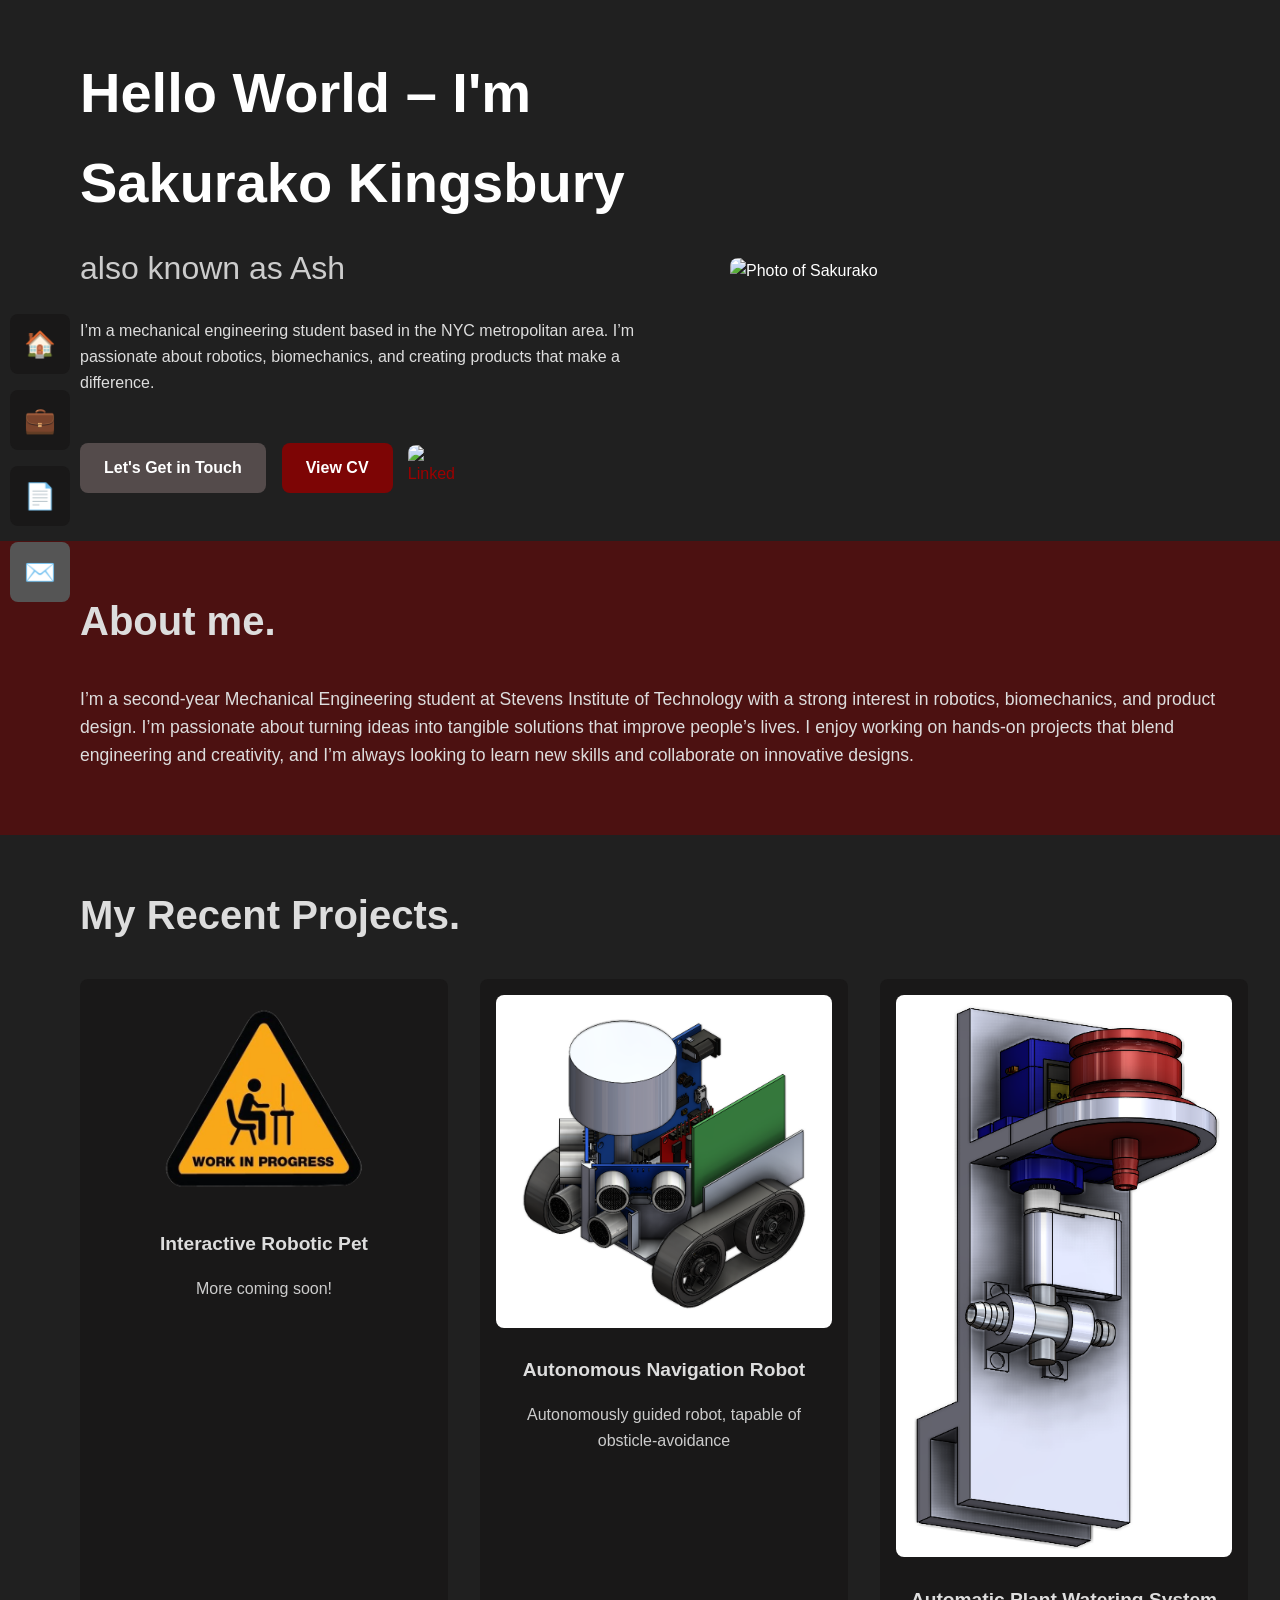
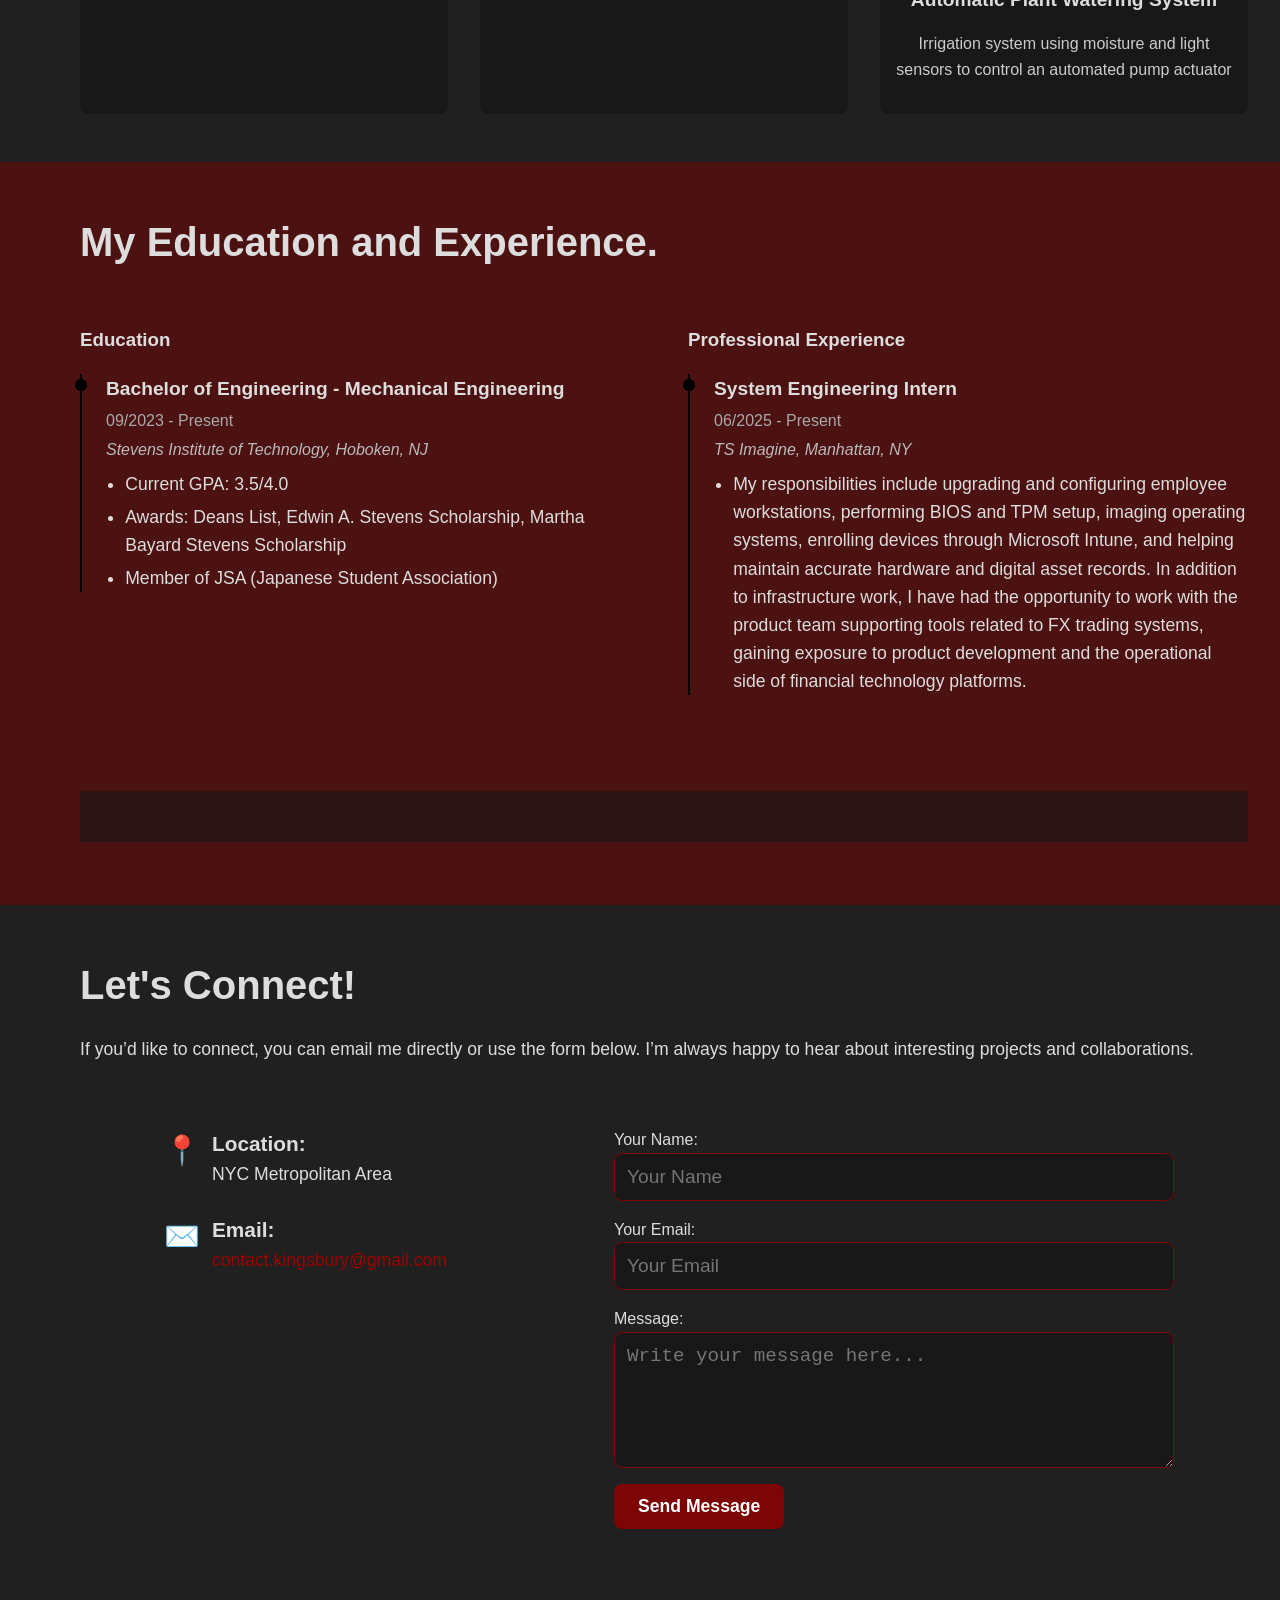
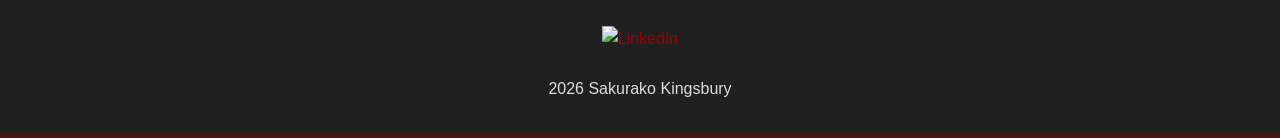
==== main.html @ f9662990 "Rename main to main.html" ====
<!DOCTYPE html>
<html lang="en">
<head>
  <meta charset="UTF-8" />
  <meta name="viewport" content="width=device-width, initial-scale=1.0"/>
  <title>Sakurako Kingsbury | Portfolio</title>
  <meta name="description" content="Sakurako Kingsbury - Mechanical Engineering Student Portfolio. Projects, Resume, and Contact.">
  <link href="https://fonts.googleapis.com/css2?family=Lato:wght@400;700&display=swap" rel="stylesheet">
  <link rel="stylesheet" href="style.css" />
  <link rel="icon" type="image/png" href="images/favicon.png">
</head>
<body>
  
<button class="hamburger" id="hamburger">&#9776;</button>
<nav class="sidebar" id="sidebar">
  <ul>
    <li><a href="#about"><span class="icon">🏠</span><span class="label">About</span></a></li>
    <li><a href="#projects"><span class="icon">💼</span><span class="label">Projects</span></a></li>
    <li><a href="#resume"><span class="icon">📄</span><span class="label">Resume</span></a></li>
    <li><a href="#contact"><span class="icon">✉️</span><span class="label">Contact</span></a></li>
  </ul>
</nav>
<nav class="mobile-menu" id="mobileMenu">
  <ul>
    <li><a href="#about">About</a></li>
    <li><a href="#projects">Projects</a></li>
    <li><a href="#resume">Resume</a></li>
    <li><a href="#contact">Contact</a></li>
  </ul>
</nav>


<header>
  <div class="container">
    <div class="header-content">
      <div class="nameblock">
        <h1 class="main-name">Hello World – I'm Sakurako Kingsbury</h1>
        <div class="subtitle">also known as Ash</div>
        <p class="intro">
          I’m a mechanical engineering student based in the NYC metropolitan area. I’m passionate about robotics, biomechanics, and creating products that make a difference.
        </p>
        <div class="buttons">
          <a href="#contact" class="button secondary">Let's Get in Touch</a>
          <a href="images/Sakurako Kingsbury - Mechanical Engineering Undergraduate CV.pdf" class="button primary" target="_blank">View CV</a>
          <a href="https://www.linkedin.com/in/sakurakokingsbury/" class="linkedin-button" target="_blank" aria-label="LinkedIn"> <img src="https://uxwing.com/wp-content/themes/uxwing/download/brands-and-social-media/linkedin-app-white-icon.png" alt="LinkedIn">
          </a>
        </div>
      </div>
      <div class="image-container">
        <img src="images/yourphoto.jpg" alt="Photo of Sakurako" class="profile-photo">
      </div>
    </div>
  </div>
</header>

<main>

  <div class="section-wrapper grey">
    <section id="about">
      <div class="container">
        <h2>About me.</h2>
        <p>
          I’m a second-year Mechanical Engineering student at Stevens Institute of Technology with a strong interest in robotics, biomechanics, and product design. I’m passionate about turning ideas into tangible solutions that improve people’s lives. I enjoy working on hands-on projects that blend engineering and creativity, and I’m always looking to learn new skills and collaborate on innovative designs.
        </p>
      </div>
    </section>
  </div>

  <div class="section-wrapper red">
    <section id="projects">
      <div class="container">
        <h2>My Recent Projects.</h2>
        <div class="project-grid">
          <a class="project-item" href="projects/pet-robot.html">
            <img src="images/Adobe Express - file.png" alt="Interactive Robotic Pet">
            <h3>Interactive Robotic Pet</h3>
            <p>More coming soon!</p>
          </a>
          <a class="project-item" href="projects/navigation-robot.html">
            <img src="images/navi assembly.png" alt="Autonomous Navigation Robot">
            <h3>Autonomous Navigation Robot</h3>
            <p>Autonomously guided robot, tapable of obsticle-avoidance</p>
          </a>
          <a class="project-item" href="projects/plant-watering.html">
            <img src="images/plant assembly.png" alt="Automatic Plant Watering System">
            <h3>Automatic Plant Watering System</h3>
            <p>Irrigation system using moisture and light sensors to control an automated pump actuator</p>
          </a>
        </div>
      </div>
    </section>
  </div>

  <div class="section-wrapper grey">
    <section id="resume">
      <div class="container">
        <h2>My Education and Experience.</h2>
        <div class="resume-container">
          <div class="resume-column">
            <h3>Education</h3>
            <div class="resume-item">
              <h4>Bachelor of Engineering - Mechanical Engineering</h4>
              <span class="resume-date">09/2023 - Present</span>
              <em>Stevens Institute of Technology, Hoboken, NJ</em>
              <ul>
                <li>Current GPA: 3.5/4.0 </li>
                <li>Awards: Deans List, Edwin A. Stevens Scholarship, Martha Bayard Stevens Scholarship</li>
                <li>Member of JSA (Japanese Student Association)</li>
              </ul>
            </div>
          </div>
          <div class="resume-column">
            <h3>Professional Experience</h3>
            <div class="resume-item">
              <h4>System Engineering Intern</h4>
              <span class="resume-date">06/2025 - Present</span>
              <em>TS Imagine, Manhattan, NY</em>
              <ul>
                <li>My responsibilities include upgrading and configuring employee workstations, performing BIOS and TPM setup, imaging operating systems, enrolling devices through Microsoft Intune, and helping maintain accurate hardware and digital asset records. In addition to infrastructure work, I have had the opportunity to work with the product team supporting tools related to FX trading systems, gaining exposure to product development and the operational side of financial technology platforms.</li>
              </ul>
            </div>
            
            <div class="resume-extra" id="more-experience" hidden>

            <div class="resume-item">
              <h4>Customer Service Associate & Cook</h4>
              <span class="resume-date">08/2021 - 08/2024</span>
              <em>Ramen Musashi, Scarsdale, NY</em>
              <ul>
                <li>I independently designed and implemented an NFC tap mobile menu that allowed customers to quickly access the restaurant’s digital menu and online ordering platforms through their phones. I also balanced customer service responsibilities with hands-on kitchen work in a fast-paced restaurant environment. I prepared traditional Japanese dishes, managed high transaction volumes at the register, and assisted customers while maintaining efficient service during busy periods. In addition to daily operations, I helped train new staff members and assisted with inventory and kitchen organization.</li>
              </ul>
            </div>
             <div class="resume-item">
              <h4>President of STEM Club</h4>
              <span class="resume-date">01/2022 - 06/2023</span>
              <em>Fusion Academy, White Plains, NY</em>
              <ul>
                <li>I worked alongside my mentor to organize and lead hands-on engineering projects for students interested in robotics and programming. I guided members through building and programming robotics platforms such as the VEX EDR Clawbot and the Parallax ActivityBot, while also introducing students to 3D modeling and printing using Autodesk Maya and Cura. Through these projects, I helped create an environment where students could explore mechanical design, coding in Python, and practical problem-solving through collaborative experimentation.</li>
              </ul>
            </div>
            <div class="resume-item">
              <h4>Engineering and CAD Officer</h4>
              <span class="resume-date">09/2020 - 01/2022</span>
              <em>First Robotics, Scarsdale, NY</em>
              <ul>
                <li>I lead mechanical design, assembly, and engineering documentation for the robot build season. I managed engineering operations, organized design reviews, mentored team members in CAD practices, and maintained detailed records in the team’s engineering notebook. During the pandemic, I developed and taught a Zoom-based Fusion 360 training session for members with little prior CAD experience, guiding them through a hands-on introductory project to build foundational modeling skills. Throughout the season, I helped solve mechanical design challenges through analytical problem-solving, iterative prototyping, and 3D modeling using Autodesk Fusion 360.</li>
              </ul>
            </div>
            </div>
          </div>
          <button class="resume-toggle" type="button" aria-expanded="false" aria-controls="more-experience">
            <span class="resume-toggle-text">Show more experience</span>
            <span class="resume-toggle-arrow">▼</span>
          </button>
        </div>
      </div>
    </section>
  </div>

<div class="section-wrapper red">
  <section id="contact">
    <div class="container">
      <h2>Let's Connect!</h2>
      <p>If you’d like to connect, you can email me directly or use the form below. I’m always happy to hear about interesting projects and collaborations.</p>
      <div class="contact-wrapper">
        <div class="contact-info">
          <div class="contact-item">
            <span class="contact-icon">📍</span>
            <div>
              <strong>Location: </strong><br>
              NYC Metropolitan Area
            </div>
          </div>
          <div class="contact-item">
            <span class="contact-icon">✉️</span>
            <div>
              <strong>Email: </strong><br>
              <a href="mailto:contact.kingsbury@gmail.com">contact.kingsbury@gmail.com</a>
            </div>
          </div>
        </div> <!-- ✅ CLOSE .contact-info properly -->
        <form action="https://formspree.io/f/xrbkwzpn" method="POST">
          <label>
            Your Name:
            <input type="text" name="name" placeholder="Your Name" required>
          </label>
          <label>
            Your Email:
            <input type="email" name="email" placeholder="Your Email" required>
          </label>
          <label>
            Message:
            <textarea name="message" rows="5" placeholder="Write your message here..." required></textarea>
          </label>
          <button type="submit">Send Message</button>
        </form>
      </div>
    </div>
  </section>
</div>

</main>

<footer>
  <a href="https://www.linkedin.com/in/sakurakokingsbury/"
     target="_blank"
     aria-label="LinkedIn"
     style="display: inline-block; margin-bottom: 0.5rem;">
    <img src="https://uxwing.com/wp-content/themes/uxwing/download/brands-and-social-media/linkedin-app-white-icon.png"
         alt="LinkedIn"
         style="height: 32px; width: auto; vertical-align: middle;">
  </a>
  <p>2026 Sakurako Kingsbury</p>
</footer>

<script>
document.addEventListener("DOMContentLoaded", function() {
  const sections = document.querySelectorAll("section");
  const navLinks = document.querySelectorAll(".sidebar a");

  function activateNavLink() {
    let index = sections.length;

    while (--index >= 0) {
      if (window.scrollY + 200 >= sections[index].offsetTop) {
        navLinks.forEach((link) => link.classList.remove("active"));
        const id = sections[index].getAttribute("id");
        const activeLink = document.querySelector(`.sidebar a[href="#${id}"]`);
        if (activeLink) activeLink.classList.add("active");
        break;
      }
    }
  }

  activateNavLink();
  window.addEventListener("scroll", activateNavLink);
});
  
</script>
<script>
  const mobileMenu = document.getElementById('mobileMenu');
  const hamburgerBtn = document.getElementById('hamburger');

  // Toggle menu when clicking the hamburger
  hamburgerBtn.addEventListener('click', (e) => {
    e.stopPropagation(); // Prevent the document click from firing
    mobileMenu.classList.toggle('active');
  });

  // Close menu when clicking a link inside it
  const menuLinks = mobileMenu.querySelectorAll('a');
  menuLinks.forEach(link => {
    link.addEventListener('click', () => {
      mobileMenu.classList.remove('active');
    });
  });

  // Close menu when clicking anywhere else
  document.addEventListener('click', () => {
    mobileMenu.classList.remove('active');
  });

  // Prevent clicks inside the menu from closing it
  mobileMenu.addEventListener('click', (e) => {
    e.stopPropagation();
  });
</script>

<script>
  const resumeToggle = document.querySelector('.resume-toggle');
  const moreExperience = document.getElementById('more-experience');
  const toggleText = document.querySelector('.resume-toggle-text');

  if (resumeToggle && moreExperience && toggleText) {
    resumeToggle.addEventListener('click', () => {
      const isHidden = moreExperience.hasAttribute('hidden');

      if (isHidden) {
        moreExperience.removeAttribute('hidden');
        resumeToggle.setAttribute('aria-expanded', 'true');
        toggleText.textContent = 'Show less experience';
      } else {
        moreExperience.setAttribute('hidden', '');
        resumeToggle.setAttribute('aria-expanded', 'false');
        toggleText.textContent = 'Show more experience';
      }
    });
  }
</script>
  
</body>
</html>
---- style.css ----
:root {
  --red: #7D0505;
  --red-dark: #5D0505;
  --gray-dark: #202020;
  --gray: #333;
  --gray-light: #555;
  --link: #9D0000;
  --link-hover: #8D0E0E;
  --radius: 0.5rem;
}

body {
  font-family: 'Franklin Gothic Medium', Arial, sans-serif;
  margin: 0;
  padding: 0;
  line-height: 1.6;
  background-color: #4C1111;
  color: #ddd;
}

section p,
section li {
  font-size: 1.1rem;
}

img {
  border: none;
}

.resume-toggle {
  flex: 0 0 100%;
  width: 100%;
  margin-top: 1rem;
  margin: 1rem 0;
  padding: 0.85rem 1.25rem;
  border-left: 2px solid #000;
  border-radius: var(--radius);
  display: flex;
  align-items: center;
  font-size: 1.1rem;      /* matches your section text */
  justify-content: center; /* centers horizontally */
  text-align: center;
  cursor: pointer;
}

.resume-toggle {
  background: rgba(25, 24, 24, 0.6); /* transparency */
  backdrop-filter: blur(6px);        /* nice glass effect */
  -webkit-backdrop-filter: blur(6px);
  border: 1px solid rgba(255,255,255,0.08);
}

.resume-toggle:hover {
  background: rgba(25, 24, 24, 0.8);
}

.resume-toggle {
  color: #ccc;
}

.resume-toggle:hover {
  color: #fff;
}

.resume-toggle-arrow {
  display: inline-block;
  transition: transform 0.25s ease;
}

.resume-toggle[aria-expanded="true"] .resume-toggle-arrow {
  transform: rotate(180deg);
}

.resume-extra {
  margin-top: 1.5rem;
}

.resume-extra[hidden] {
  display: none;
}

.project-item {
  display: block;
  color: #ddd;
  text-decoration: none;
}

/* Sidebar */
.sidebar {
  position: fixed;
  top: 0;
  left: 10px;
  width: 60px;
  height: 100vh;
  background-color: transparent;
  padding-top: 1rem;
  display: flex;
  flex-direction: column;
  align-items: center;
  justify-content: center;
  box-sizing: border-box;
  z-index: 1000;
}

.sidebar ul {
  list-style: none;
  padding: 0;
  margin: 0;
  width: 100%;
}

.sidebar li {
  width: 100%;
  margin: 1rem 0;
}

.sidebar a {
  display: flex;
  flex-direction: column;
  align-items: center;
  justify-content: center;
  width: 60px;
  height: 60px;
  margin: 1rem auto;
  background-color: #191818;
  border-radius: var(--radius);
  font-size: 1.6rem;
  transition: width 0.3s ease, background-color 0.4s ease;
  position: relative;
  overflow: hidden;
  text-decoration: none;
  color: white;
}

/* Hide label by default */
.sidebar a .label {
  opacity: 0;
  position: absolute;
  left: 70px;
  top: 50%;
  color: #ddd;
  transform: translateY(-50%);
  white-space: nowrap;
  font-size: 1.1rem;
  transition: opacity 0s, left 0.2s ease;
  will-change: opacity, left;
}

/* Hover and active hover states */
.sidebar a:hover,
.sidebar a.active:hover {
  width: 160px;
  background-color: var(--gray);
}

.sidebar a:hover .label,
.sidebar a.active:hover .label {
  opacity: 1;
  left: 70px;
}

.sidebar a:hover .icon,
.sidebar a.active:hover .icon {
  opacity: 0;
}

/* Active state */
.sidebar a.active {
  background-color: var(--gray-light);
}

.hamburger {
  display: none;
  position: fixed;
  top: 10px;
  right: 10px;
  z-index: 1000;
  background: none;
  border: none;
  color: white;
  font-size: 2rem;
  cursor: pointer;
}

/* Main container */
.container {
  max-width: 1200px;
  margin: 0 auto;
  padding: 0 2rem;
  padding-left: 80px;
}

/* Header */
header {
  background: var(--gray-dark);
  color: #fff;
  padding: 3rem 0;
}

.header-content {
  display: flex;
  justify-content: space-between;
  align-items: center;
  flex-wrap: nowrap;
  gap: 2rem;
}

.nameblock {
  flex: 1 1 400px;
  display: flex;
  flex-direction: column;
  min-width: 250px;
}

.image-container {
  flex: 1 1 300px;
  display: flex;
  align-items: center;
  justify-content: center;
  min-width: 150px;
}

.profile-photo {
  width: 100%;
  height: auto;
  object-fit: contain;
  display: block;
  border-radius: var(--radius);
}

.main-name {
  font-size: clamp(2rem, 6vw, 3.5em);
  margin: 0;
}

.subtitle {
  font-size: clamp(1rem, 3vw, 2em);
  color: #ccc;
  margin-top: 0.5em;
}

.intro {
  margin-top: 1.5rem;
  max-width: 600px;
  line-height: 1.6;
  color: #ddd;
}

.buttons {
  margin-top: 2rem;
  display: flex;
  gap: 1rem;
  flex-wrap: wrap;
  align-items: center;
}

.button {
  text-decoration: none;
  padding: 0.75rem 1.5rem;
  border-radius: var(--radius);
  font-weight: 600;
  transition: background 0.3s, color 0.3s;
}

.button.primary {
  background: var(--red);
  color: #fff;
}

.button.primary:hover {
  background: var(--red-dark);
}

.button.secondary {
  background: #544B4B;
  color: #fff;
}

.button.secondary:hover {
  background: #383232;
}

/* Contact info */
.contact-item strong {
  font-size: 1.3rem;
}

.contact-item a,
.contact-item div {
  font-size: 1.1rem;
}

.contact-wrapper {
  display: flex;
  justify-content: center;
  align-items: flex-start;
  gap: 3rem;
  flex-wrap: wrap;
  max-width: 1000px;
  margin: 0 auto;
  padding: 2rem 0;
}

.contact-info {
  flex: 1 1 300px;
  display: flex;
  flex-direction: column;
  gap: 1.5rem;
}

.contact-item {
  display: flex;
  align-items: flex-start;
  gap: 0.75rem;
  font-size: 1.1rem;
  color: #ddd;
}

.contact-icon {
  font-size: 1.8rem;
}

/* Contact form */
#contact form {
  flex: 1 1 500px;
  display: flex;
  flex-direction: column;
  gap: 1rem;
  max-width: 550px;
  padding-right: 1rem;
  box-sizing: border-box;
}

#contact form label {
  display: flex;
  flex-direction: column;
  font-weight: 500;
}

#contact form input,
#contact form textarea {
  width: 100%;
  padding: 0.75rem;
  border: 1.5px solid var(--red);
  border-radius: var(--radius);
  font-size: 1.2rem;
  background: #191818;
  color: #eee;
}

#contact form button {
  width: fit-content;
  padding: 0.75rem 1.5rem;
  background: var(--red);
  color: white;
  border: none;
  border-radius: var(--radius);
  font-weight: 600;
  cursor: pointer;
  transition: background 0.3s;
  font-size: 1.1rem;
}

#contact form button:hover {
  background: var(--red-dark);
}

#contact h2 {
  font-size: 2.5rem;
  margin-bottom: 1rem;
}

#contact p {
  font-size: 1.1rem;
  margin-bottom: 2rem;
}

/* Links */
a {
  color: var(--link);
  text-decoration: none;
}

a:hover {
  color: var(--link-hover);
}

/* Resume */
.resume-container {
  display: flex;
  gap: 3rem;
  flex-wrap: wrap;
}

.resume-column {
  flex: 1 1 400px;
}

.resume-item {
  position: relative;
  padding-left: 1.5rem;
  border-left: 2px solid #000;
  margin-bottom: 2rem;
}

.resume-item::before {
  content: "";
  position: absolute;
  left: -0.45rem;
  top: 0.3rem;
  width: 0.75rem;
  height: 0.75rem;
  background: #000;
  border-radius: 50%;
}

.resume-item h4 {
  margin: 0;
  font-size: 1.2rem;
  font-weight: bold;
}

.resume-date {
  display: block;
  font-weight: 500;
  margin: 0.2rem 0;
  color: #aaa;
}

.resume-item em {
  display: block;
  margin-bottom: 0.5rem;
  font-style: italic;
  color: #bbb;
}

.resume-item ul {
  padding-left: 1.2rem;
  margin: 0;
}

.resume-item ul li {
  margin-bottom: 0.3rem;
}

/* Project grid */
.project-grid {
  display: grid;
  grid-template-columns: repeat(auto-fit, minmax(250px, 1fr));
  gap: 2rem;
  margin-top: 2rem;
}

.project-item {
  background-color: #191818;
  border-radius: var(--radius);
  padding: 1rem;
  text-align: center;
  transition: transform 0.3s, box-shadow 0.3s;
}

.project-item:hover {
  transform: translateY(-5px);
  box-shadow: 0 4px 10px rgba(0,0,0,0.6);
}

.project-item img,
.project-item video {
  max-width: 100%;
  height: auto;
  border-radius: var(--radius);
  margin-bottom: 0.75rem;
}

.project-item h3 {
  margin: 0.5rem 0 0.3rem 0;
  font-size: 1.2rem;
}

.project-item p {
  font-size: 1rem;
  color: #ccc;
}

/* Section backgrounds */
section#about { background-color: #4C1111; }
section#projects { background-color: var(--gray-dark); }
section#resume { background-color: #4C1111; }
section#contact { background-color: var(--gray-dark); }

section {
  width: 100%;
  padding: 3rem 0;
}
section > .container {
  background: transparent;
}

h2 {
  font-size: 2.5rem;
  margin: 0 0 2rem 0;
  font-weight: 700;
}

/* Footer */
footer {
  background-color: var(--gray-dark);
  padding: 1rem;
  text-align: center;
}

/* LinkedIn Button Styling */
.linkedin-button {
  display: inline-flex;
  align-items: center;
  justify-content: center;
  height: 2.8rem;
  width: 2.8rem;
  border-radius: var(--radius);
  background: transparent;
  padding: 0;
  margin: 0;
  vertical-align: middle;
  box-sizing: border-box;
}

.linkedin-button img {
  display: block;
  height: 2.9rem;
  width: 2.9rem;
  border-radius: var(--radius);
}

.linkedin-button:hover {
  background: #383232;
}

.contact-linkedin {
  display: flex;
  justify-content: center;
  margin-top: 2rem;
}

.contact-linkedin .linkedin-button {
  width: 3rem;
  height: 3rem;
}

.contact-linkedin .linkedin-button img {
  width: 1.8rem;
  height: 1.8rem;
}

/* Mobile Menu Base */
.mobile-menu {
  display: none;
  position: fixed;
  top: 60px;
  right: 0;
  width: 200px;
  background-color: #0D0D0D;
  border-radius: 0 0 var(--radius) var(--radius);
  box-shadow: 0 4px 8px rgba(0,0,0,0.5);
  z-index: 999;
}

.mobile-menu ul {
  list-style: none;
  margin: 0;
  padding: 0;
}

.mobile-menu li {
  border-bottom: 1px solid #333;
}

.mobile-menu li:last-child {
  border-bottom: none;
}

.mobile-menu a {
  display: block;
  padding: 1rem;
  color: white;
  text-decoration: none;
  font-size: 1.2rem;
}

.mobile-menu a:hover {
  background-color: #333;
}

.mobile-menu.active {
  display: block;
}

/* Responsive adjustments */
/* Medium screens (<975px) */
@media (max-width: 975px) {
  #contact form {
    max-width: 100%;
    padding: 0 1rem;
  }
}

/* Responsive adjustments for small screens (<790px) */
@media (max-width: 790px) {
  .header-content {
    flex-wrap: wrap;
    flex-direction: column;
  }

  .sidebar {
    display: none;
  }

  .hamburger {
    display: block !important;
  }

  .container {
    padding-left: 1rem;
  }

  .contact-wrapper {
    flex-direction: column;
    align-items: stretch;
  }

  .profile-photo {
    width: 80%;
  }

  .main-name {
    font-size: 2.5em;
  }

  .subtitle {
    font-size: 1.5em;
  }

  .nameblock,
  .image-container {
    flex: 1 1 100%;
  }

  .buttons {
    justify-content: flex-start;
  }

  #contact form {
    max-width: 100%;
  }
}
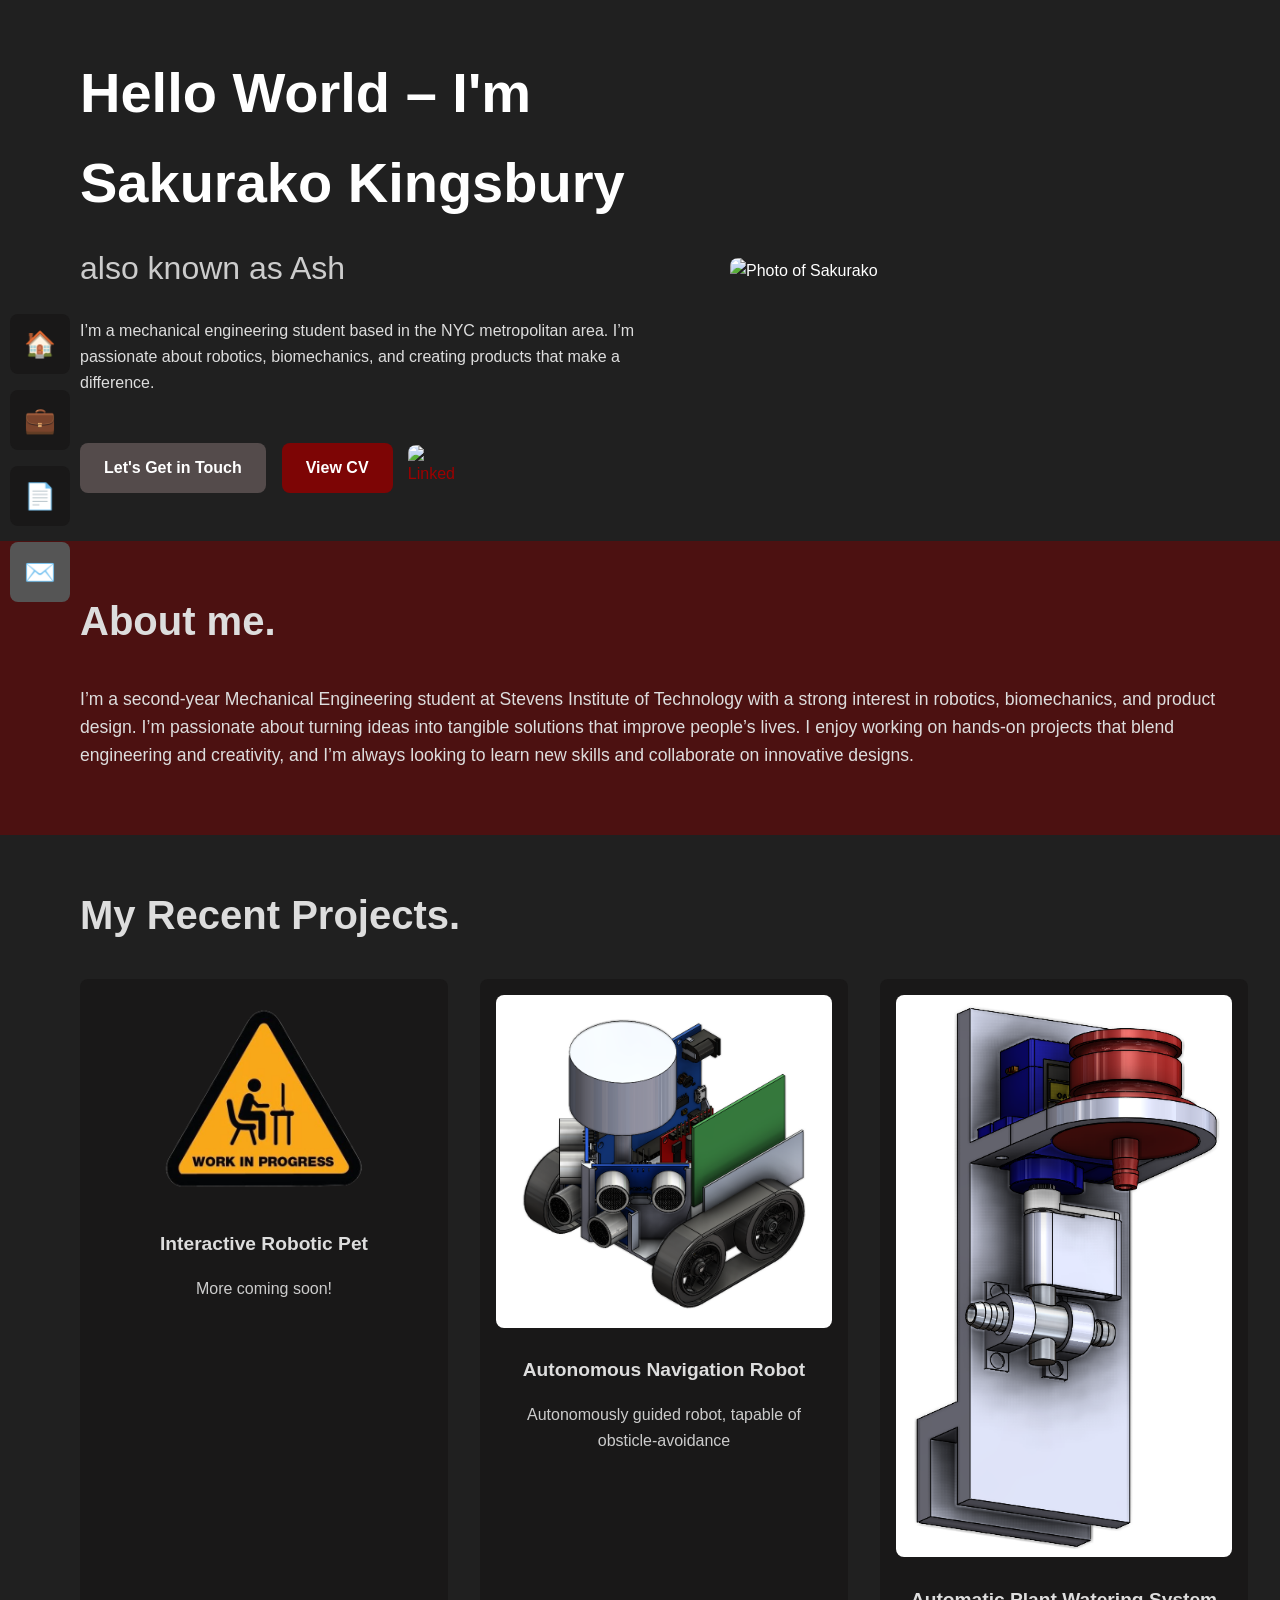
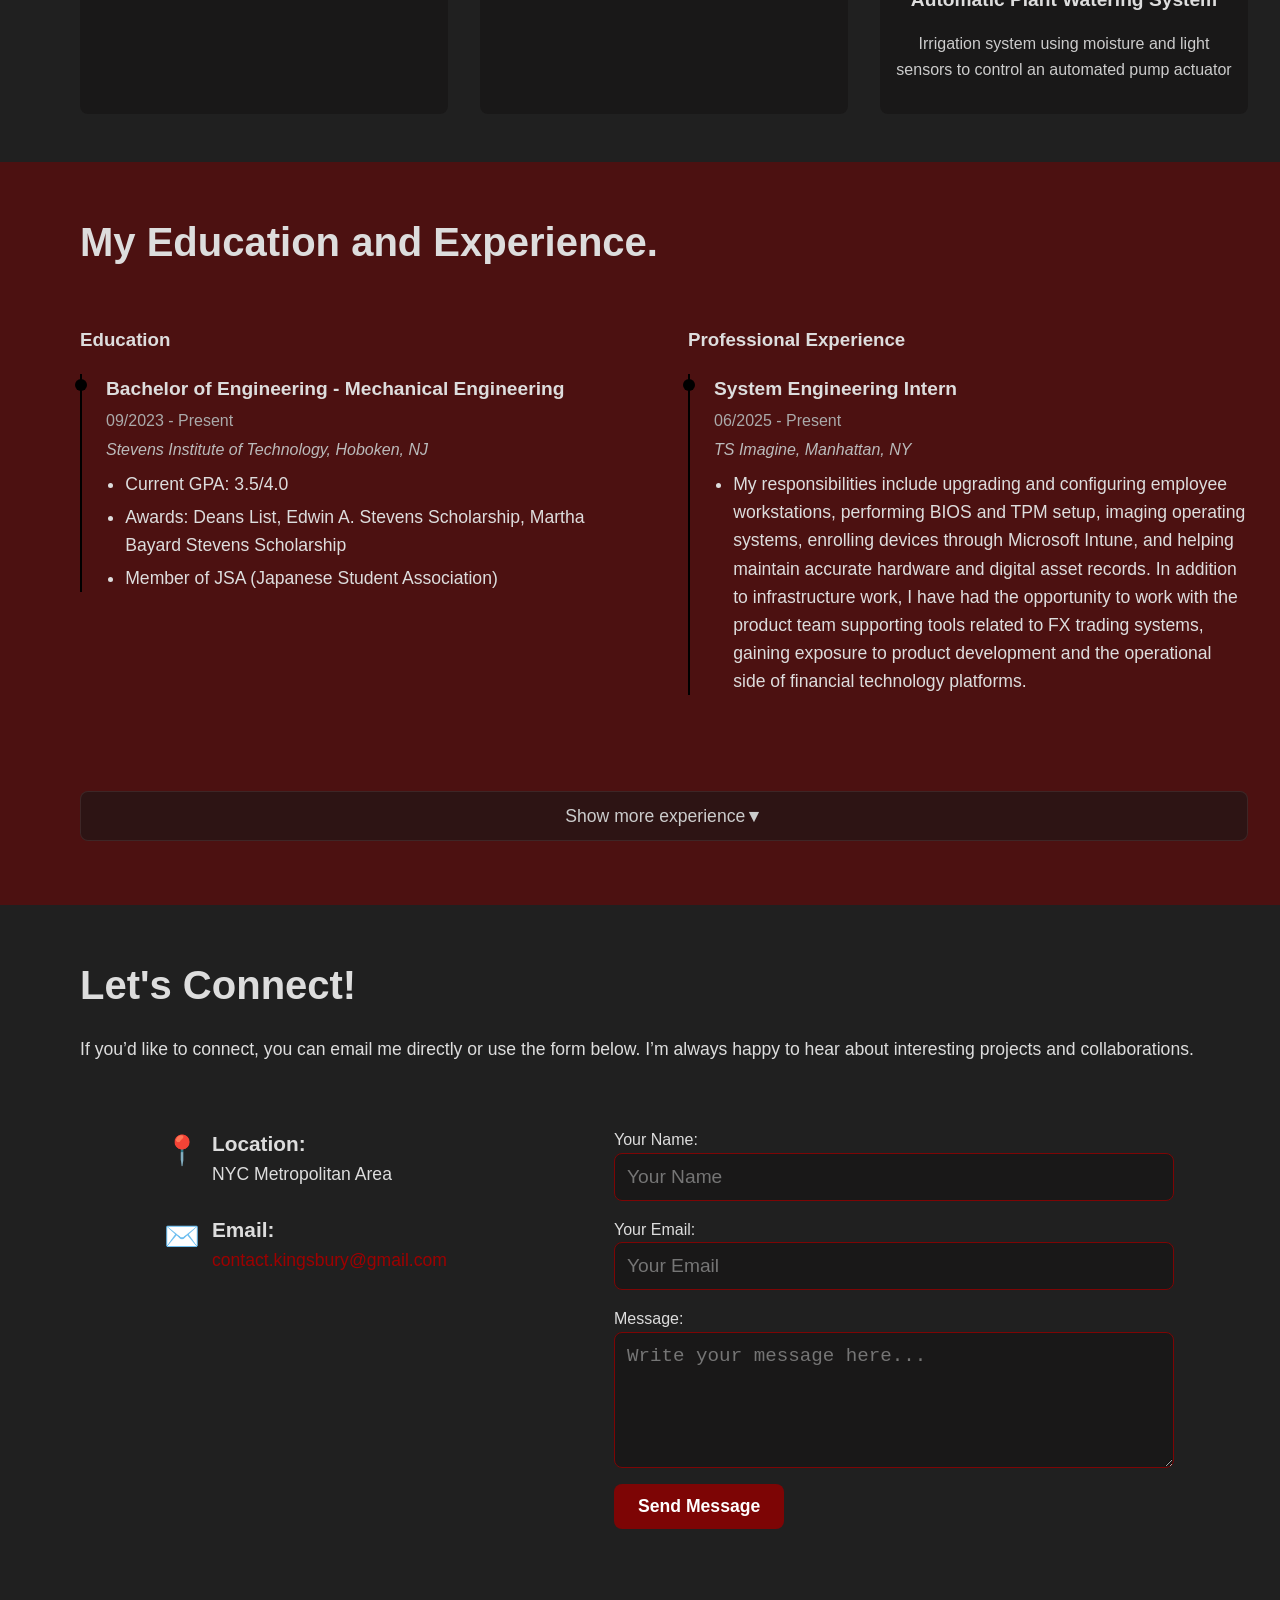
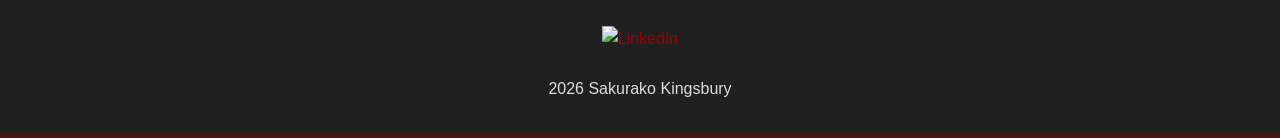
==== commit 19b8b627: "Update main.html" ====
--- a/main.html
+++ b/main.html
@@ -1,4 +1,5 @@
 <!DOCTYPE html>
+
 <html lang="en">
 <head>
   <meta charset="UTF-8" />
